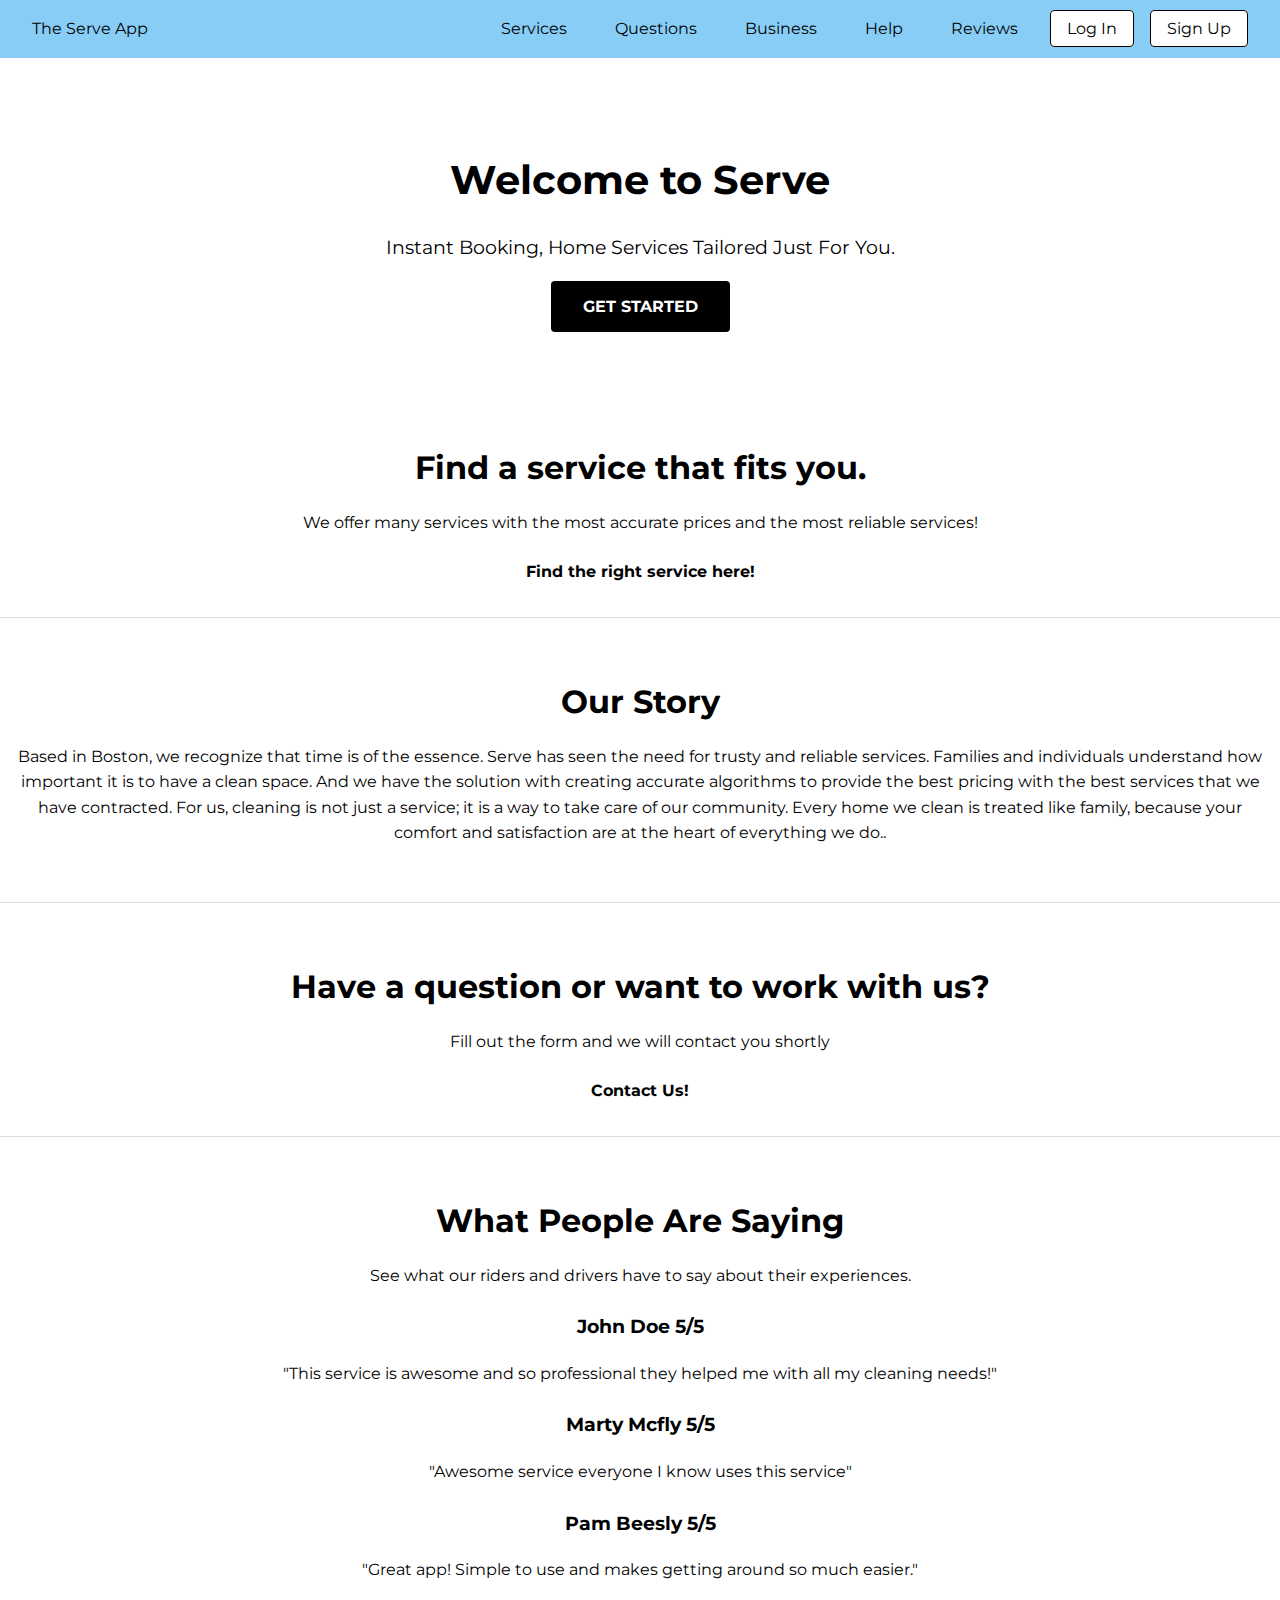
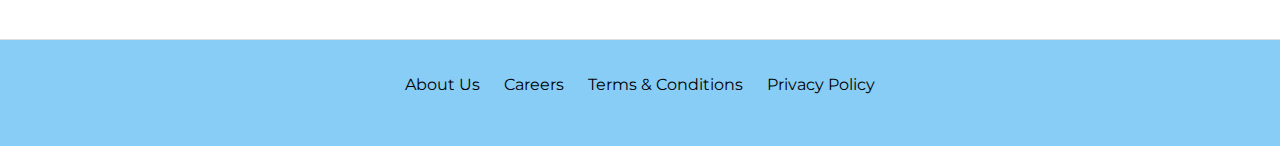
==== index.html @ 00251804 "Add files via upload" ====
<!DOCTYPE html>
<html lang="en">
<head>
    <meta charset="UTF-8">
    <meta name="viewport" content="width=device-width, initial-scale=1.0">
    <link rel="icon" type="image/png" href="THe.jpg">
    <title>Serve</title>
    <link rel="stylesheet" href="styles.css"> 
    <link rel="preconnect" href="https://fonts.googleapis.com">
    <link rel="preconnect" href="https://fonts.gstatic.com" crossorigin>
    <link href="https://fonts.googleapis.com/css2?family=Montserrat:ital,wght@0,100..900;1,100..900&display=swap" rel="stylesheet">
    
</head>
<body>
    <!-- Header Section -->
    <header>
        <div class="logo">
            <a href="index.html">The Serve App

            </a>
        </div>
        <nav class="main-nav">
            <ul>
                <li><a href="#Services">Services</a></li>
                <li><a href="#questions">Questions</a></li>
                <li><a href="#business">Business</a></li>
                <li><a href="https://docs.google.com/forms/d/e/1FAIpQLSeSIsap1MK9YaTNZQsU0tkhuq3NpOvEYDy01OoDmdfUsX_1HQ/viewform">Help</a></li>
                <li><a href="#reviews">Reviews</a></li>
                <li><a href="#login" class="button button-primary">Log In</a></li>
                <li><a href="#signup" class="button button-primary">Sign Up</a></li>
            </ul>
        </nav>
    </header>

    <!-- Hero Section -->
    <section class="hero">
        <h1>Welcome to Serve</h1>
        <p>Instant Booking, Home Services Tailored Just For You.</p>
        <a href="form.html" class="button button-primary">Get Started</a>
    </section>

    <!-- Main Content Section -->
    <main>
        <!-- Rides Section -->
        <section id="Services" class="feature">
            <h2>Find a service that fits you.</h2>
            <p>We offer many services with the most accurate prices and the most reliable services!</p>
            <!-- Example ride options -->
            <div class="options">
                <div class="option">
                    <!--<img src="ride-option1.png" alt="HS1">-->
                    <!--<h3>Inside </h3>-->
                    <!--<p><b> Find a service that is tailored to your needs</b></p>-->
                    <a href='https://docs.google.com/forms/d/e/1FAIpQLSeSIsap1MK9YaTNZQsU0tkhuq3NpOvEYDy01OoDmdfUsX_1HQ/viewform' class="button"><b>Find the right service here!</b></a>
                </div>
                <!--<div class="option">
                    <img src="ride-option2.png" alt="HS2">
                    <h3>Uber Black</h3>
                    <p>Premium rides with professional drivers.</p>
                </div>-->
            </div>
        </section>



        <!-- Business Section -->
        <section id="business" class="feature">
            <h2>Our Story</h2>
            <p>Based in Boston, we recognize that time is of the essence. Serve has seen the need for trusty and reliable services. Families and individuals understand how important it is to have a clean space. And we have the solution with creating accurate algorithms to provide the best pricing with the best services that we have contracted. For us, cleaning is not just a service; it is a way to take care of our community. Every home we clean is treated like family, because your comfort and satisfaction are at the heart of everything we do..</p>
            <!--<a href="#business-info" class="button">Explore</a> -->
        </section>


         <!-- Drive Section -->
        <section id="questions" class="feature">
            <h2>Have a question or want to work with us?</h2>
            <p>Fill out the form and we will contact you shortly </p>
            <a href="form.html" class="button"><b>Contact Us!</b></a>
        </section>

        <section id="reviews" class="feature">
            <h2>What People Are Saying</h2>
            <p>See what our riders and drivers have to say about their experiences.</p>
            <div class="reviews-container">
                <!-- Review 1 -->
                <div class="reviews">
                    <!--<img src="user1.jpg" alt="User 1">-->
                    <h3>John Doe 5/5</h3>
                    <p>"This service is awesome and so professional they helped me with all my cleaning needs!"</p>
                </div>
                <!-- Review 2 -->
                <div class="reviews">
                    <!--<img src="user2.jpg" alt="User 2">-->
                    <h3>Marty Mcfly 5/5</h3>
                    <p>"Awesome service everyone I know uses this service"</p>
                </div>
                <!-- Review 3 -->
                <div class="reviews">
                    <!--<img src="user3.jpg" alt="User 3">-->
                    <h3>Pam Beesly 5/5</h3>
                    <p>"Great app! Simple to use and makes getting around so much easier."</p>
                </div>
            </div>
        </section>
        

    </main>

    <!-- Footer Section -->
    <footer>
        <div class="footer-nav">
            <ul>
                <li><a href="#about">About Us</a></li>
                <li><a href="#careers">Careers</a></li>
                <li><a href="#terms">Terms & Conditions</a></li>
                <li><a href="#privacy">Privacy Policy</a></li>
            </ul>
        </div>

    </footer>
</body>
</html>
---- styles.css ----
/* General Styles */
body {
    font-family: Montserrat, sans-serif;
    margin: 0;
    padding: 0;
    box-sizing: border-box;
    line-height: 1.6;
}

a {
    text-decoration: none;
    color: inherit;
}

ul {
    list-style: none;
    margin: 0;
    padding: 0;
}

button, a.button {
    cursor: pointer;
}

/* Header Styles */
header {
    display: flex;
    justify-content: space-between;
    align-items: center;
    padding: 1rem 2rem;
    background-color: #87cdf6;
    color: #000;
}

header .logo img {
    height: 40px;
}

.main-nav ul {
    display: flex;
    gap: 1rem;
}

.main-nav a {
    color: #000;
    padding: 0.5rem 1rem;
    transition: background-color 0.3s ease;
}

.main-nav a.button {
    background-color: transparent;
    border: 1px solid #000;
    border-radius: 4px;
}

.main-nav a.button-primary {
    background-color: #fff;
    color: #000;
}

.main-nav a:hover {
    background-color: rgba(255, 255, 255, 0.1);
}

/* Hero Section */
.hero {
    text-align: center;
    padding: 4rem 2rem;
    background-color: #fff;
}

.hero h1 {
    font-size: 2.5rem;
    margin-bottom: 1rem;
}

.hero p {
    font-size: 1.2rem;
    margin-bottom: 2rem;
}

.hero .button-primary {
    background-color: #000;
    color: #fff;
    padding: 1rem 2rem;
    border-radius: 4px;
    text-transform: uppercase;
    font-weight: bold;
}

.hero .button-primary:hover {
    background-color: #87cdf6;
    color:#000;

}

/* Main Content Styles */
.feature {
    padding: 2rem 1rem;
    text-align: center;
    border-bottom: 1px solid #ddd;
}

.feature h2 {
    font-size: 2rem;
    margin-bottom: 1rem;
}

.feature p {
    margin-bottom: 1.5rem;
}

.options {
    display: flex;
    justify-content: center;
    gap: 2rem;
    flex-wrap: wrap;
}

.option {
    max-width: 300px;
    text-align: center;
}

.option img {
    max-width: 100%;
    height: auto;
    border-radius: 10px;
    margin-bottom: 1rem;
}
.class .option :hover{
    background-color: #e01f1f;

}
.option h3 {
    margin-bottom: 0.5rem;
}

/* Footer Styles */
footer {
    background-color: #87cdf6;
    color: #fff;
    text-align: center;
    padding: 2rem 1rem;
}

.footer-nav ul {
    display: flex;
    justify-content: center;
    gap: 1.5rem;
    margin-bottom: 1rem;
}

.footer-nav a {
    color: #000;
}

footer p {
    font-size: 0.9rem;
}
form {
    max-width: 400px;
    margin: 2rem auto;
    padding: 1rem;
    border: 1px solid #ddd;
    border-radius: 8px;
    background-color: #f9f9f9;
}

label {
    display: block;
    margin-bottom: 0.5rem;
    font-weight: bold;
}

input, textarea {
    width: 100%;
    padding: 0.5rem;
    margin-bottom: 1rem;
    border: 1px solid #ccc;
    border-radius: 4px;
}

input[type="submit"] {
    background-color: #000;
    color: #fff;
    border: none;
    padding: 0.7rem 1.5rem;
    border-radius: 4px;
    cursor: pointer;
    font-weight: bold;
}

input[type="submit"]:hover {
    background-color: #333;
}
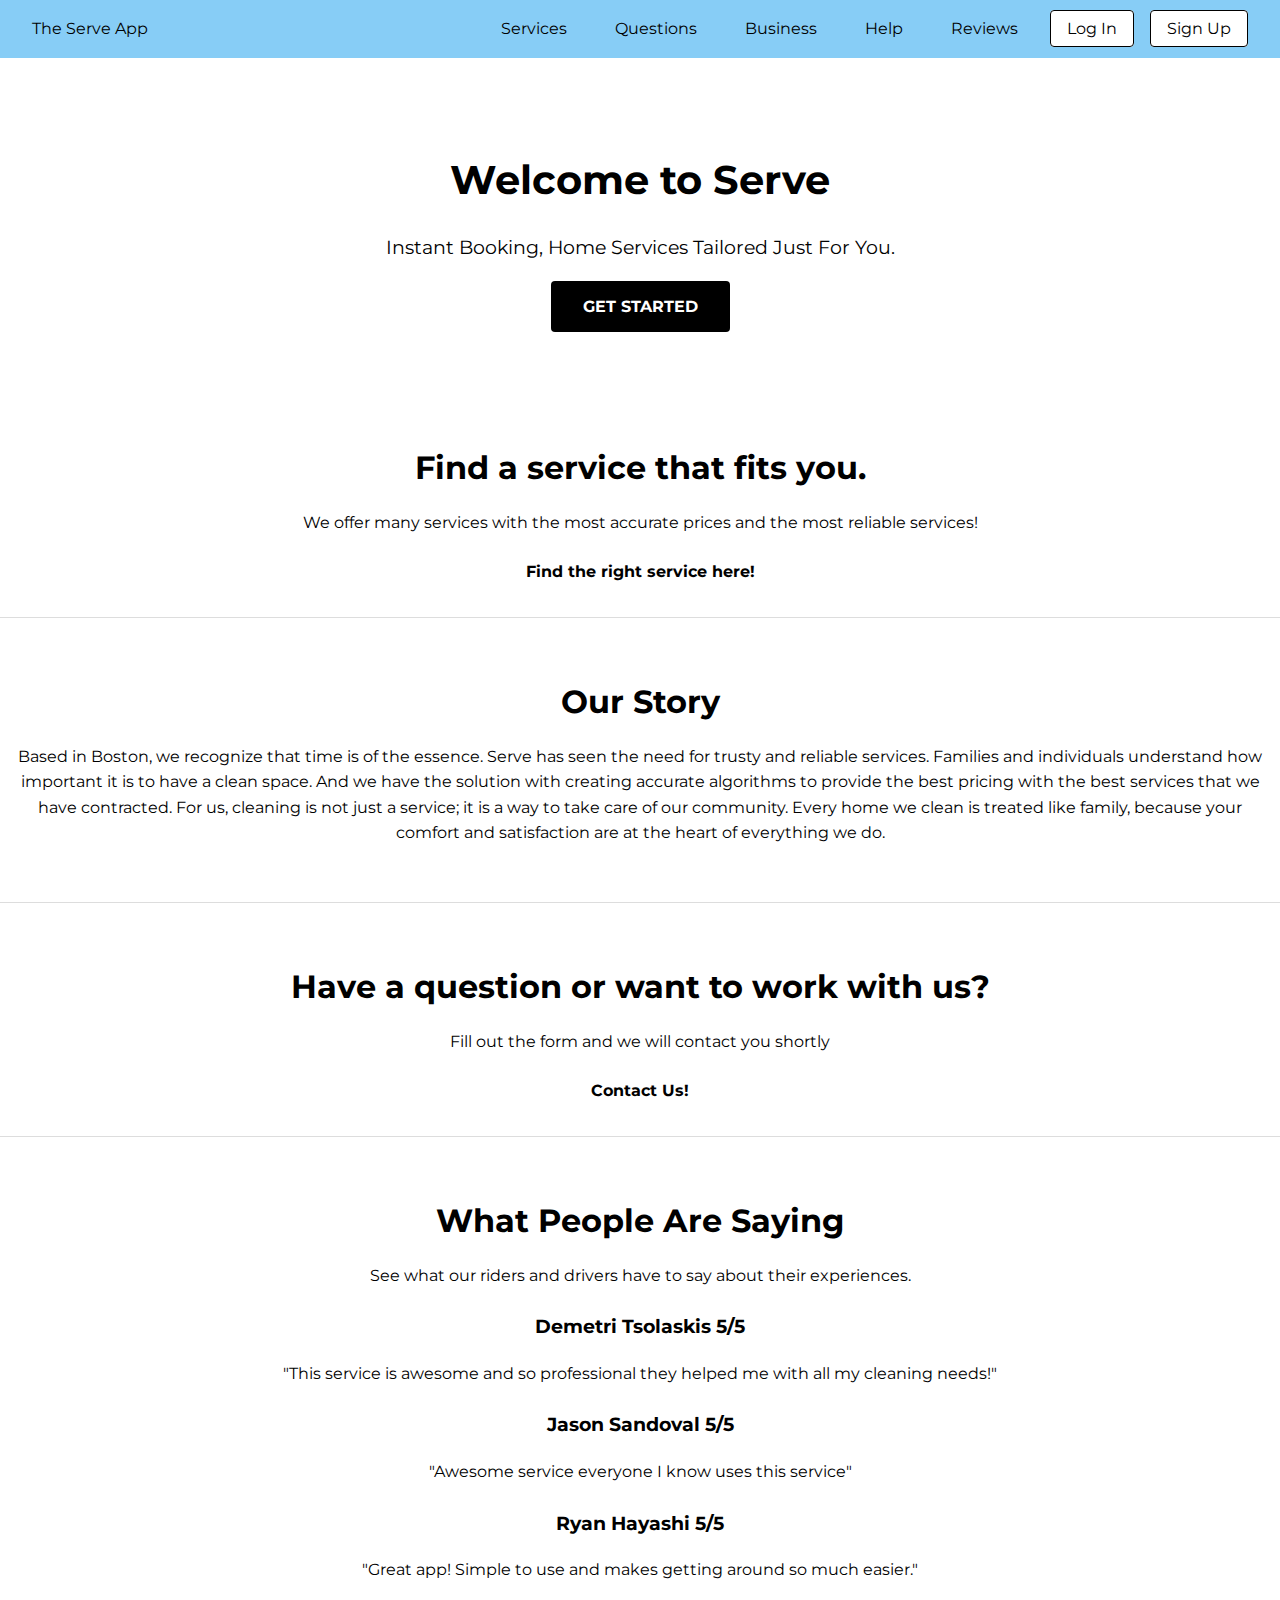
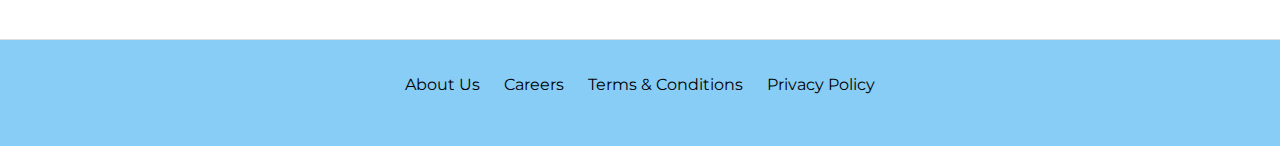
==== commit 774bdf10: "Add files via upload" ====
--- a/index.html
+++ b/index.html
@@ -66,7 +66,7 @@
         <!-- Business Section -->
         <section id="business" class="feature">
             <h2>Our Story</h2>
-            <p>Based in Boston, we recognize that time is of the essence. Serve has seen the need for trusty and reliable services. Families and individuals understand how important it is to have a clean space. And we have the solution with creating accurate algorithms to provide the best pricing with the best services that we have contracted. For us, cleaning is not just a service; it is a way to take care of our community. Every home we clean is treated like family, because your comfort and satisfaction are at the heart of everything we do..</p>
+            <p>Based in Boston, we recognize that time is of the essence. Serve has seen the need for trusty and reliable services. Families and individuals understand how important it is to have a clean space. And we have the solution with creating accurate algorithms to provide the best pricing with the best services that we have contracted. For us, cleaning is not just a service; it is a way to take care of our community. Every home we clean is treated like family, because your comfort and satisfaction are at the heart of everything we do.</p>
             <!--<a href="#business-info" class="button">Explore</a> -->
         </section>
 
@@ -85,19 +85,19 @@
                 <!-- Review 1 -->
                 <div class="reviews">
                     <!--<img src="user1.jpg" alt="User 1">-->
-                    <h3>John Doe 5/5</h3>
+                    <h3>Demetri Tsolaskis  5/5</h3>
                     <p>"This service is awesome and so professional they helped me with all my cleaning needs!"</p>
                 </div>
                 <!-- Review 2 -->
                 <div class="reviews">
                     <!--<img src="user2.jpg" alt="User 2">-->
-                    <h3>Marty Mcfly 5/5</h3>
+                    <h3>Jason Sandoval 5/5</h3>
                     <p>"Awesome service everyone I know uses this service"</p>
                 </div>
                 <!-- Review 3 -->
                 <div class="reviews">
                     <!--<img src="user3.jpg" alt="User 3">-->
-                    <h3>Pam Beesly 5/5</h3>
+                    <h3>Ryan Hayashi 5/5</h3>
                     <p>"Great app! Simple to use and makes getting around so much easier."</p>
                 </div>
             </div>
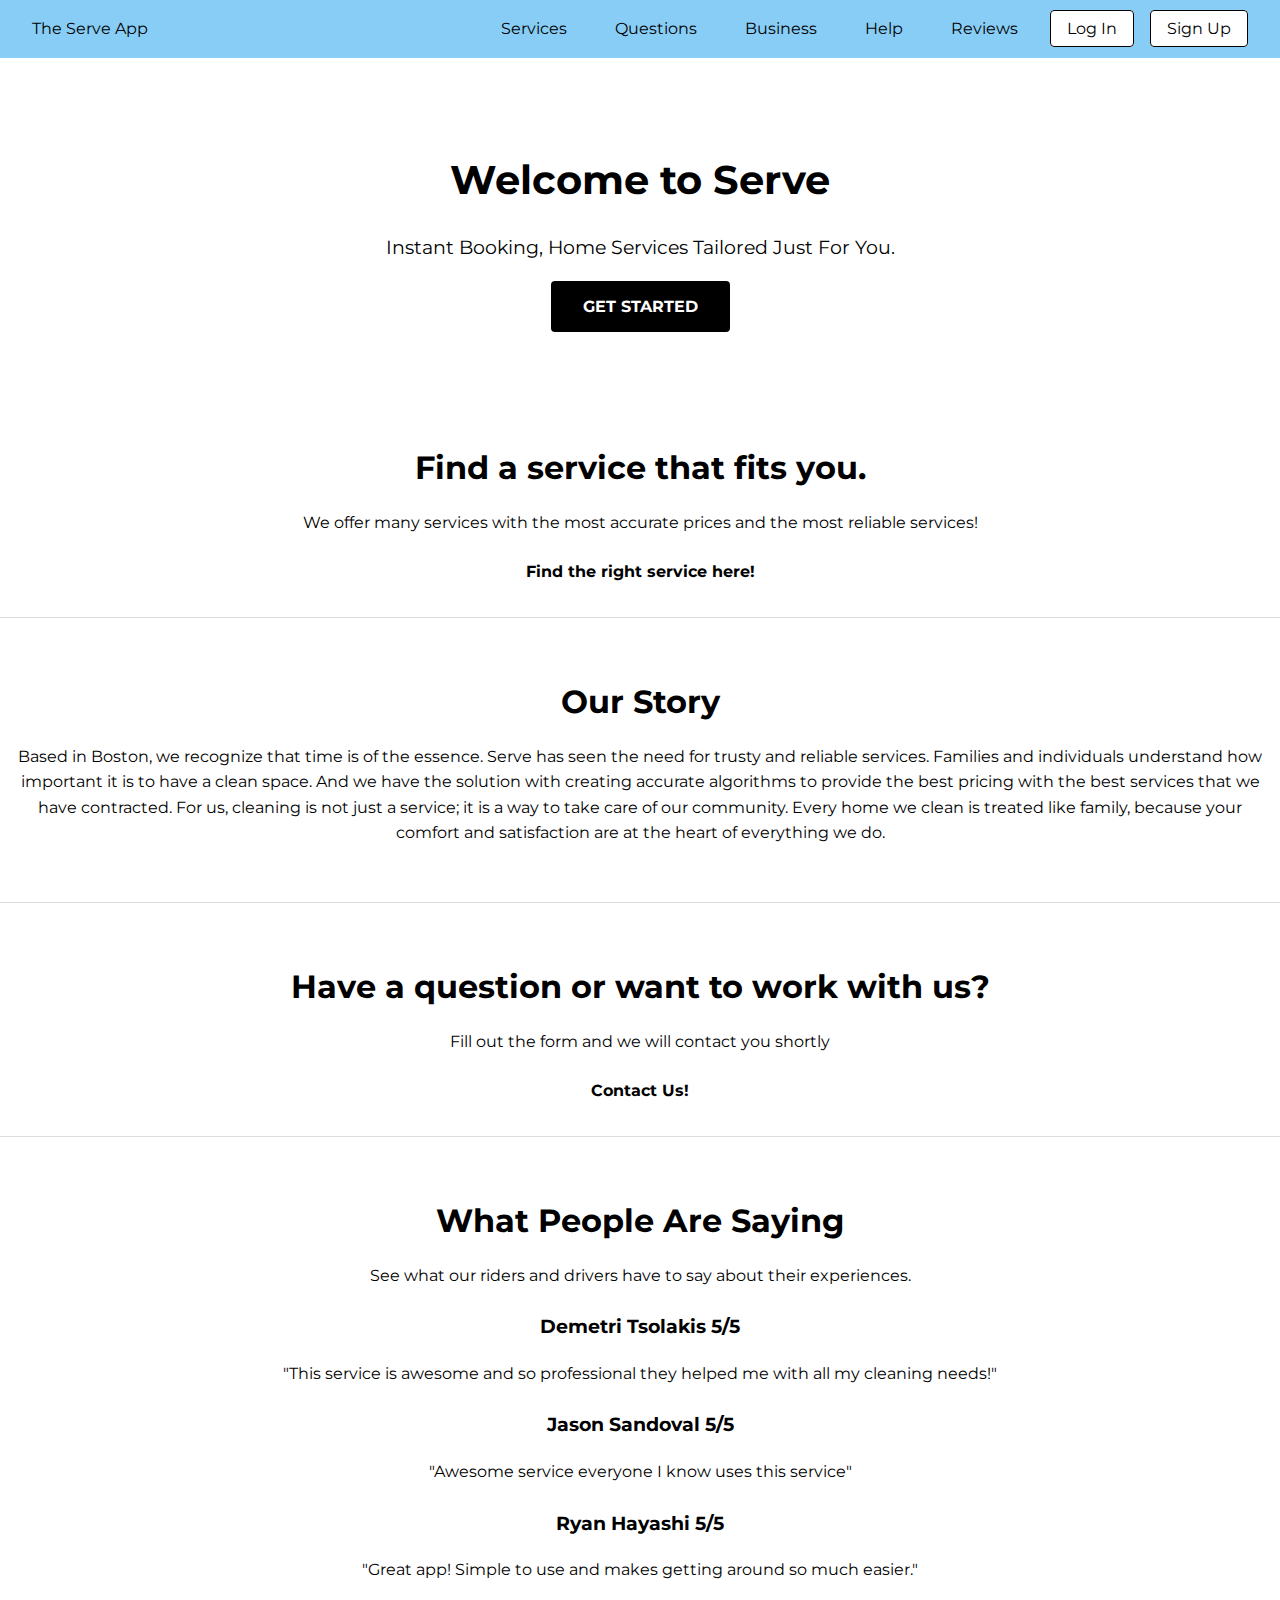
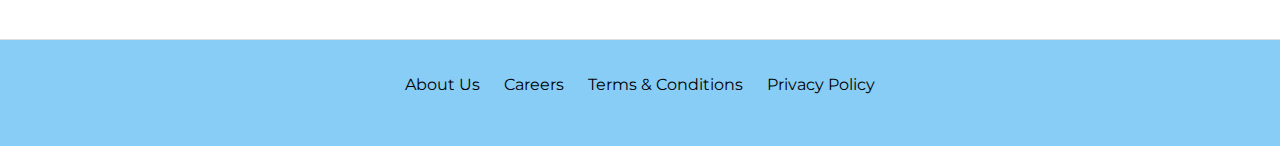
==== commit 303d8989: "Add files via upload" ====
--- a/index.html
+++ b/index.html
@@ -85,7 +85,7 @@
                 <!-- Review 1 -->
                 <div class="reviews">
                     <!--<img src="user1.jpg" alt="User 1">-->
-                    <h3>Demetri Tsolaskis  5/5</h3>
+                    <h3>Demetri Tsolakis  5/5</h3>
                     <p>"This service is awesome and so professional they helped me with all my cleaning needs!"</p>
                 </div>
                 <!-- Review 2 -->
